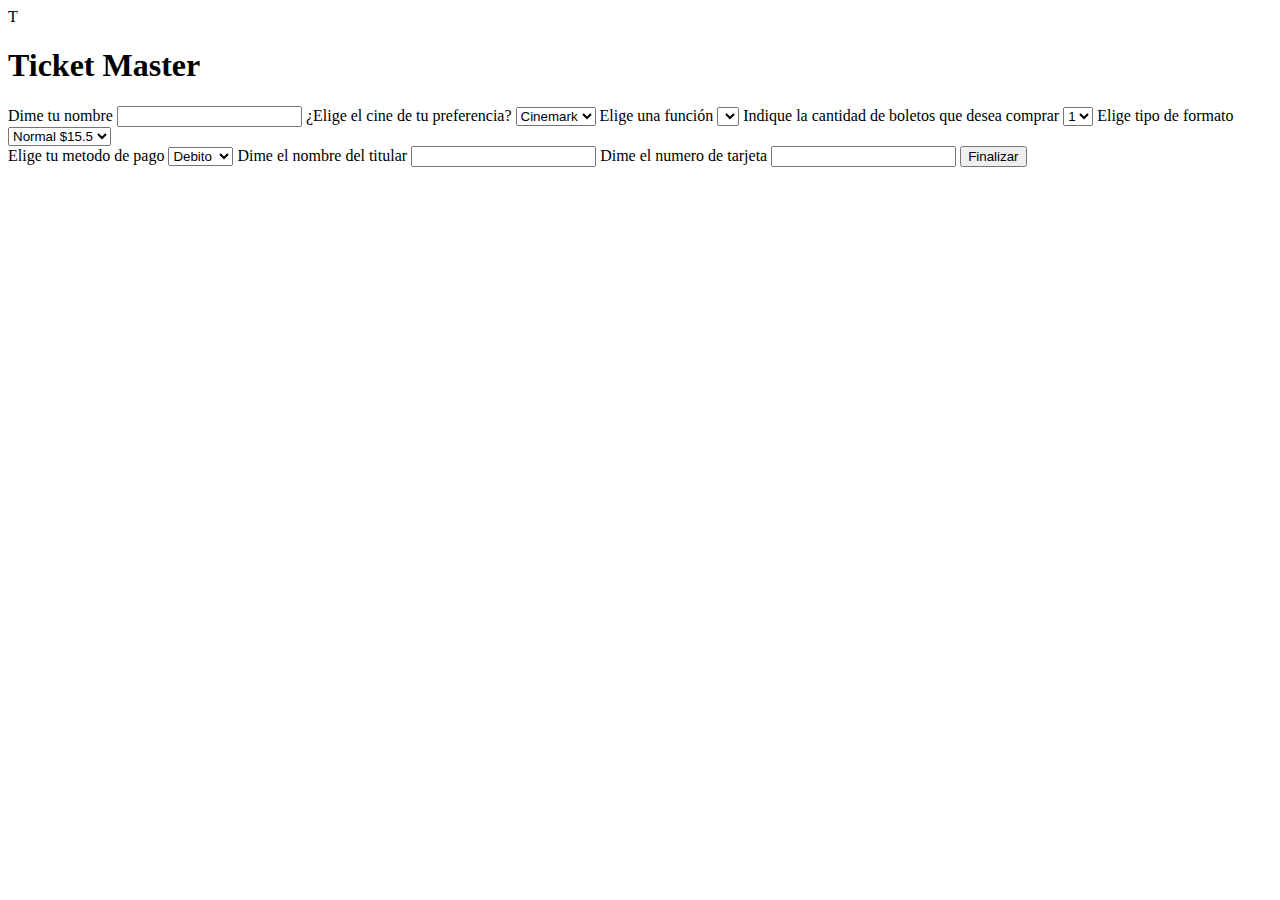
==== Cine.html @ b696bb13 "TicketMaster" ====
<!DOCTYPE html>
<html>
	<head>
		<title>We are coming soon</title>

		<meta charset="utf-8">
		<meta name="viewport" content="width=device-width, initial-scale=1.0, maximum-scale=1.0, user-scalable=no">
		<meta name="format-detection" content="telephone=no">
		<meta name="apple-mobile-web-app-capable" content="yes">
		<!-- Fonts-->
		<link rel="stylesheet" type="text/css" href="assets/fonts/fontawesome/font-awesome.min.css">
		<!-- Vendors-->
		<link rel="stylesheet" type="text/css" href="assets/vendors/bootstrap/grid.css">
		<link rel="stylesheet" type="text/css" href="assets/vendors/YTPlayer/css/jquery.mb.YTPlayer.min.css">
		<link rel="stylesheet" type="text/css" href="assets/vendors/vegas/vegas.min.css">
		<!-- App & fonts-->
		<link rel="stylesheet" type="text/css" href="https://fonts.googleapis.com/css?family=Roboto:300,400,500,700,900|Work+Sans:300,400,500,700">
		<link rel="stylesheet" type="text/css" id="app-stylesheet" href="assets/css/main.css"><!--[if lt IE 9]>
			<script src="https://oss.maxcdn.com/libs/html5shiv/3.7.0/html5shiv.js"></script>
		<![endif]-->
        <link rel="stylesheet" href="css/styles.css">
		
		<script src="reloj.js"></script>
		
	</head>
	
	<body>
		<div class="page-wrap" id="root">
			<!-- Content-->
			<div class="md-content">
				
				<!-- hero -->
				<div class="hero md-skin-dark" style="background-image:url(https://images.pexels.com/photos/764880/pexels-photo-764880.jpeg?w=1260&amp;h=750&amp;auto=compress&amp;cs=tinysrgb);">
					
					<!-- header -->
					<div class="header">
						
						<div class="header__social">
							
							<!-- social-icon -->
							<a class="social-icon social-icon__rounded" id="logout" href="login.html"><i class="fa fa-sign-out	"></i>
							</a><!-- End / social-icon -->
							
							
						</div>
					</div><!-- End / header -->
					
					<div class="container">
						<div class="hero__wrapper">
							<div class="row">
								<div class="col-lg-10 col-xs-offset-0 col-sm-offset-0 col-md-offset-0 col-lg-offset-1 ">
									<div class="hero__title_inner"><span class="hero__icon">T</span>
										<h1 class="hero__title">Ticket Master</h1>
										
									</div>
								</div>
							</div>
							<section style="justify-content: flex-start;">
                                
                                <form id="FormTeatro">
									<label for="nombre">Dime tu nombre</label>
                                    <input id="nombre" type="text" required>

									<label for="opciones">¿Elige el cine de tu preferencia?</label>									 
                                     <select id="opciones" name="opciones" onclick="FuncionesHorarios()">
                                         <option value="Cinemark">Cinemark</option>
                                         <option value="Cinepolis">Cinepolis</option>
                                         <option value="Cinemex">Cinemex</option>
                                         <option value="AMC">AMC</option>
                                     </select>  

                                     <label for="obras">Elige una función</label>									 
                                     <select id="obras" name="obras" >
                                         
                                     </select> 

                                     <label for="cantidad">Indique la cantidad de boletos que desea comprar</label>
                                     <select id="cantidad" value= "1" required onclick="Asignaracientos()">
										<option value="1">1</option>
										<option value="2">2</option>
										<option value="3">3</option>
										<option value="4">4</option>
										<option value="5">5</option>
									 </select>	

                                     <label for="acientos">Elige tipo de formato</label>	
                                     <select id="acientos" name="acientos">
                                        <option value="Normal $15.5">Normal $15.5</option>
                                        <option value="3D  $20">3D  $20</option>
                                        <option value="4DX $30">4DX $30</option>
                                    </select> 
                                    <label id="lbseleccion" style="display: none;" for="AsignarAcientos">Seleccione sus acientos</label>
                                    <div class="AsignarAcientos">
										
									</div>

                                    <label for="pago">Elige tu metodo de pago</label>
                                    <select id="pago" name="pago">
                                        <option value="Debito">Debito</option>
                                        <option value="Credito">Credito</option>
                                        <option value="Paypal">Paypal</option>
                                    </select> 

                                    <label for="titular"> Dime el nombre del titular</label>
                                    <input id="titular" type="text" required>

                                    <label for="ntarjeta"> Dime el numero de tarjeta</label>
                                    <input id="ntarjeta" type="text" required>

                                    <input type="submit" value="Finalizar">
                                </form>
                                
                            </section>
							
							
							
						</div>
					</div>
				</div><!-- End / hero -->
				
			</div>
			<!-- End / Content-->
		</div>
		<style>
			body{
				overflow: auto;
			}
			section{
				height: auto;
			}
		</style>
		<!-- Vendors-->
		<script type="text/javascript" src="assets/vendors/jquery/jquery.min.js"></script>
		<script type="text/javascript" src="assets/vendors/jquery.countdown/jquery.countdown.min.js"></script>
		<script type="text/javascript" src="assets/vendors/flat-surface-shader/fss.min.js"></script>
		<script type="text/javascript" src="assets/vendors/particles.js/particles.js"></script>
		<script type="text/javascript" src="assets/vendors/waterpipe/waterpipe.js"></script>
		<script type="text/javascript" src="assets/vendors/quietflow/quietflow.min.js"></script>
		<script type="text/javascript" src="assets/vendors/YTPlayer/jquery.mb.YTPlayer.min.js"></script>
		<script type="text/javascript" src="assets/vendors/vegas/vegas.min.js"></script>
		<!-- App-->
		<script type="text/javascript" src="assets/js/main.js"></script>
		<script src="js/index.js"></script>
		<script src="/js/Ubicaciones/cine.js"></script>
	</body>
</html>
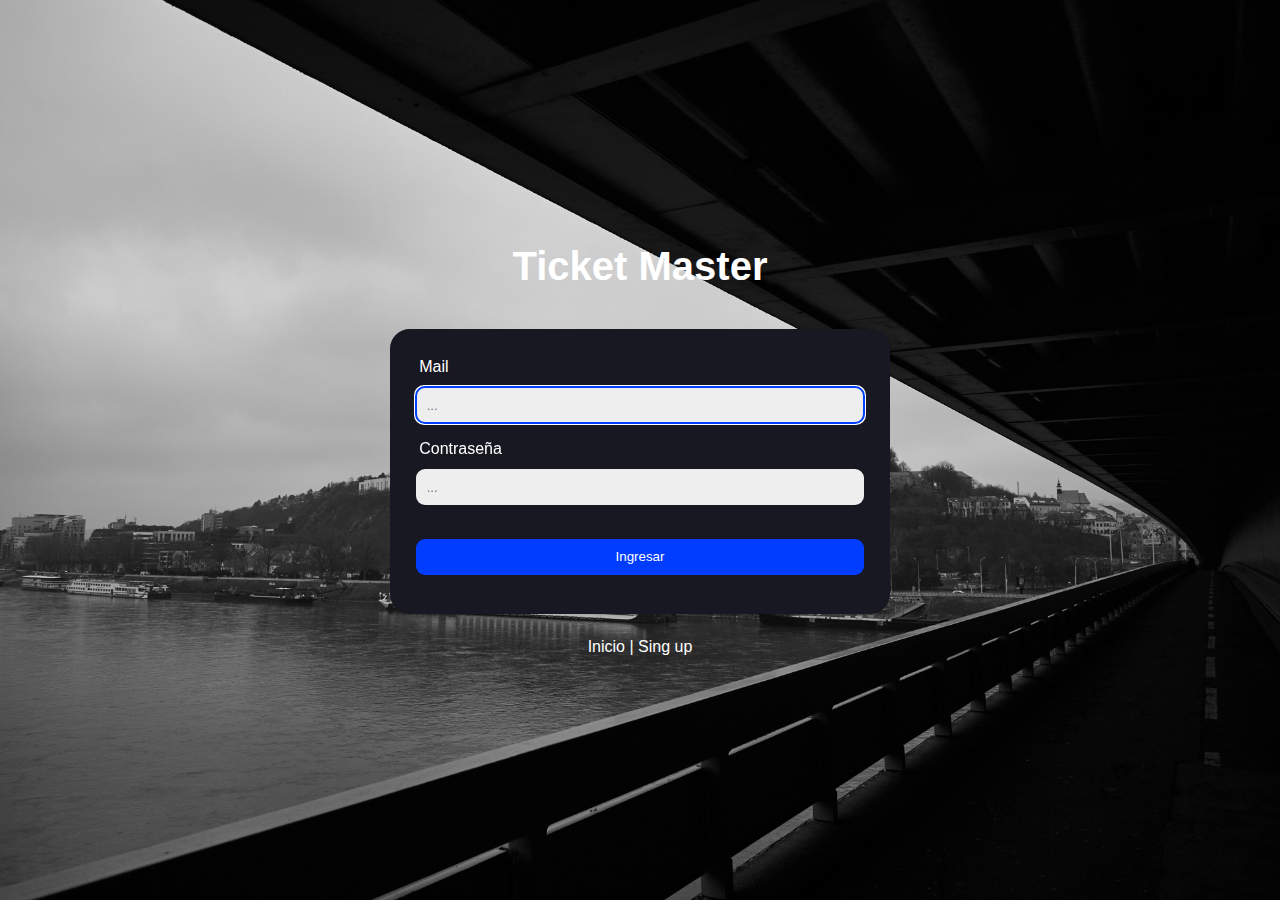
==== commit c446a41b: "02-09-24" ====
--- a/Cine.html
+++ b/Cine.html
@@ -1,7 +1,7 @@
 <!DOCTYPE html>
 <html>
 	<head>
-		<title>We are coming soon</title>
+		<title>Cines</title>
 
 		<meta charset="utf-8">
 		<meta name="viewport" content="width=device-width, initial-scale=1.0, maximum-scale=1.0, user-scalable=no">
@@ -59,7 +59,7 @@
                                 
                                 <form id="FormTeatro">
 									<label for="nombre">Dime tu nombre</label>
-                                    <input id="nombre" type="text" required>
+                                    <input id="nombre" type="text" pattern="[^\d]*" title="No se permiten números"  required>
 
 									<label for="opciones">¿Elige el cine de tu preferencia?</label>									 
                                      <select id="opciones" name="opciones" onclick="FuncionesHorarios()">
--- a/assets/vendors/bootstrap/grid.css
+++ b/assets/vendors/bootstrap/grid.css
@@ -0,0 +1,8 @@
+/*!
+ * Bootstrap v3.3.7 (http://getbootstrap.com)
+ * Copyright 2011-2016 Twitter, Inc.
+ * Licensed under MIT (https://github.com/twbs/bootstrap/blob/master/LICENSE)
+ */
+html{font-family:sans-serif;-ms-text-size-adjust:100%;-webkit-text-size-adjust:100%}body{margin:0}article,aside,details,figcaption,figure,footer,header,hgroup,main,menu,nav,section,summary{display:block}audio,canvas,progress,video{display:inline-block;vertical-align:baseline}audio:not([controls]){display:none;height:0}[hidden],template{display:none}a{background-color:transparent}a:active,a:hover{outline:0}abbr[title]{border-bottom:1px dotted}b,strong{font-weight:bold}dfn{font-style:italic}h1{font-size:2em;margin:0.67em 0}mark{background:#ff0;color:#000}small{font-size:80%}sub,sup{font-size:75%;line-height:0;position:relative;vertical-align:baseline}sup{top:-0.5em}sub{bottom:-0.25em}img{border:0}svg:not(:root){overflow:hidden}figure{margin:1em 40px}hr{-webkit-box-sizing:content-box;-moz-box-sizing:content-box;box-sizing:content-box;height:0}pre{overflow:auto}code,kbd,pre,samp{font-family:monospace, monospace;font-size:1em}button,input,optgroup,select,textarea{color:inherit;font:inherit;margin:0}button{overflow:visible}button,select{text-transform:none}button,html input[type="button"],input[type="reset"],input[type="submit"]{-webkit-appearance:button;cursor:pointer}button[disabled],html input[disabled]{cursor:default}button::-moz-focus-inner,input::-moz-focus-inner{border:0;padding:0}input{line-height:normal}input[type="checkbox"],input[type="radio"]{-webkit-box-sizing:border-box;-moz-box-sizing:border-box;box-sizing:border-box;padding:0}input[type="number"]::-webkit-inner-spin-button,input[type="number"]::-webkit-outer-spin-button{height:auto}input[type="search"]{-webkit-appearance:textfield;-webkit-box-sizing:content-box;-moz-box-sizing:content-box;box-sizing:content-box}input[type="search"]::-webkit-search-cancel-button,input[type="search"]::-webkit-search-decoration{-webkit-appearance:none}fieldset{border:1px solid #c0c0c0;margin:0 2px;padding:0.35em 0.625em 0.75em}legend{border:0;padding:0}textarea{overflow:auto}optgroup{font-weight:bold}table{border-collapse:collapse;border-spacing:0}td,th{padding:0}*{-webkit-box-sizing:border-box;-moz-box-sizing:border-box;box-sizing:border-box}*:before,*:after{-webkit-box-sizing:border-box;-moz-box-sizing:border-box;box-sizing:border-box}html{font-size:10px;-webkit-tap-highlight-color:rgba(0,0,0,0)}body{font-family:"Helvetica Neue",Helvetica,Arial,sans-serif;font-size:14px;line-height:1.42857143;color:#333;background-color:#fff}input,button,select,textarea{font-family:inherit;font-size:inherit;line-height:inherit}a{color:#337ab7;text-decoration:none}a:hover,a:focus{color:#23527c;text-decoration:underline}a:focus{outline:5px auto -webkit-focus-ring-color;outline-offset:-2px}figure{margin:0}img{vertical-align:middle}.img-responsive{display:block;max-width:100%;height:auto}.img-rounded{border-radius:6px}.img-thumbnail{padding:4px;line-height:1.42857143;background-color:#fff;border:1px solid #ddd;border-radius:4px;-webkit-transition:all .2s ease-in-out;-o-transition:all .2s ease-in-out;transition:all .2s ease-in-out;display:inline-block;max-width:100%;height:auto}.img-circle{border-radius:50%}hr{margin-top:20px;margin-bottom:20px;border:0;border-top:1px solid #eee}.sr-only{position:absolute;width:1px;height:1px;margin:-1px;padding:0;overflow:hidden;clip:rect(0, 0, 0, 0);border:0}.sr-only-focusable:active,.sr-only-focusable:focus{position:static;width:auto;height:auto;margin:0;overflow:visible;clip:auto}[role="button"]{cursor:pointer}.container{margin-right:auto;margin-left:auto;padding-left:15px;padding-right:15px}@media (min-width:768px){.container{width:750px}}@media (min-width:992px){.container{width:970px}}@media (min-width:1200px){.container{width:1170px}}.container-fluid{margin-right:auto;margin-left:auto;padding-left:15px;padding-right:15px}.row{margin-left:-15px;margin-right:-15px}.col-xs-1, .col-sm-1, .col-md-1, .col-lg-1, .col-xs-2, .col-sm-2, .col-md-2, .col-lg-2, .col-xs-3, .col-sm-3, .col-md-3, .col-lg-3, .col-xs-4, .col-sm-4, .col-md-4, .col-lg-4, .col-xs-5, .col-sm-5, .col-md-5, .col-lg-5, .col-xs-6, .col-sm-6, .col-md-6, .col-lg-6, .col-xs-7, .col-sm-7, .col-md-7, .col-lg-7, .col-xs-8, .col-sm-8, .col-md-8, .col-lg-8, .col-xs-9, .col-sm-9, .col-md-9, .col-lg-9, .col-xs-10, .col-sm-10, .col-md-10, .col-lg-10, .col-xs-11, .col-sm-11, .col-md-11, .col-lg-11, .col-xs-12, .col-sm-12, .col-md-12, .col-lg-12{position:relative;min-height:1px;padding-left:15px;padding-right:15px}.col-xs-1, .col-xs-2, .col-xs-3, .col-xs-4, .col-xs-5, .col-xs-6, .col-xs-7, .col-xs-8, .col-xs-9, .col-xs-10, .col-xs-11, .col-xs-12{float:left}.col-xs-12{width:100%}.col-xs-11{width:91.66666667%}.col-xs-10{width:83.33333333%}.col-xs-9{width:75%}.col-xs-8{width:66.66666667%}.col-xs-7{width:58.33333333%}.col-xs-6{width:50%}.col-xs-5{width:41.66666667%}.col-xs-4{width:33.33333333%}.col-xs-3{width:25%}.col-xs-2{width:16.66666667%}.col-xs-1{width:8.33333333%}.col-xs-pull-12{right:100%}.col-xs-pull-11{right:91.66666667%}.col-xs-pull-10{right:83.33333333%}.col-xs-pull-9{right:75%}.col-xs-pull-8{right:66.66666667%}.col-xs-pull-7{right:58.33333333%}.col-xs-pull-6{right:50%}.col-xs-pull-5{right:41.66666667%}.col-xs-pull-4{right:33.33333333%}.col-xs-pull-3{right:25%}.col-xs-pull-2{right:16.66666667%}.col-xs-pull-1{right:8.33333333%}.col-xs-pull-0{right:auto}.col-xs-push-12{left:100%}.col-xs-push-11{left:91.66666667%}.col-xs-push-10{left:83.33333333%}.col-xs-push-9{left:75%}.col-xs-push-8{left:66.66666667%}.col-xs-push-7{left:58.33333333%}.col-xs-push-6{left:50%}.col-xs-push-5{left:41.66666667%}.col-xs-push-4{left:33.33333333%}.col-xs-push-3{left:25%}.col-xs-push-2{left:16.66666667%}.col-xs-push-1{left:8.33333333%}.col-xs-push-0{left:auto}.col-xs-offset-12{margin-left:100%}.col-xs-offset-11{margin-left:91.66666667%}.col-xs-offset-10{margin-left:83.33333333%}.col-xs-offset-9{margin-left:75%}.col-xs-offset-8{margin-left:66.66666667%}.col-xs-offset-7{margin-left:58.33333333%}.col-xs-offset-6{margin-left:50%}.col-xs-offset-5{margin-left:41.66666667%}.col-xs-offset-4{margin-left:33.33333333%}.col-xs-offset-3{margin-left:25%}.col-xs-offset-2{margin-left:16.66666667%}.col-xs-offset-1{margin-left:8.33333333%}.col-xs-offset-0{margin-left:0}@media (min-width:768px){.col-sm-1, .col-sm-2, .col-sm-3, .col-sm-4, .col-sm-5, .col-sm-6, .col-sm-7, .col-sm-8, .col-sm-9, .col-sm-10, .col-sm-11, .col-sm-12{float:left}.col-sm-12{width:100%}.col-sm-11{width:91.66666667%}.col-sm-10{width:83.33333333%}.col-sm-9{width:75%}.col-sm-8{width:66.66666667%}.col-sm-7{width:58.33333333%}.col-sm-6{width:50%}.col-sm-5{width:41.66666667%}.col-sm-4{width:33.33333333%}.col-sm-3{width:25%}.col-sm-2{width:16.66666667%}.col-sm-1{width:8.33333333%}.col-sm-pull-12{right:100%}.col-sm-pull-11{right:91.66666667%}.col-sm-pull-10{right:83.33333333%}.col-sm-pull-9{right:75%}.col-sm-pull-8{right:66.66666667%}.col-sm-pull-7{right:58.33333333%}.col-sm-pull-6{right:50%}.col-sm-pull-5{right:41.66666667%}.col-sm-pull-4{right:33.33333333%}.col-sm-pull-3{right:25%}.col-sm-pull-2{right:16.66666667%}.col-sm-pull-1{right:8.33333333%}.col-sm-pull-0{right:auto}.col-sm-push-12{left:100%}.col-sm-push-11{left:91.66666667%}.col-sm-push-10{left:83.33333333%}.col-sm-push-9{left:75%}.col-sm-push-8{left:66.66666667%}.col-sm-push-7{left:58.33333333%}.col-sm-push-6{left:50%}.col-sm-push-5{left:41.66666667%}.col-sm-push-4{left:33.33333333%}.col-sm-push-3{left:25%}.col-sm-push-2{left:16.66666667%}.col-sm-push-1{left:8.33333333%}.col-sm-push-0{left:auto}.col-sm-offset-12{margin-left:100%}.col-sm-offset-11{margin-left:91.66666667%}.col-sm-offset-10{margin-left:83.33333333%}.col-sm-offset-9{margin-left:75%}.col-sm-offset-8{margin-left:66.66666667%}.col-sm-offset-7{margin-left:58.33333333%}.col-sm-offset-6{margin-left:50%}.col-sm-offset-5{margin-left:41.66666667%}.col-sm-offset-4{margin-left:33.33333333%}.col-sm-offset-3{margin-left:25%}.col-sm-offset-2{margin-left:16.66666667%}.col-sm-offset-1{margin-left:8.33333333%}.col-sm-offset-0{margin-left:0}}@media (min-width:992px){.col-md-1, .col-md-2, .col-md-3, .col-md-4, .col-md-5, .col-md-6, .col-md-7, .col-md-8, .col-md-9, .col-md-10, .col-md-11, .col-md-12{float:left}.col-md-12{width:100%}.col-md-11{width:91.66666667%}.col-md-10{width:83.33333333%}.col-md-9{width:75%}.col-md-8{width:66.66666667%}.col-md-7{width:58.33333333%}.col-md-6{width:50%}.col-md-5{width:41.66666667%}.col-md-4{width:33.33333333%}.col-md-3{width:25%}.col-md-2{width:16.66666667%}.col-md-1{width:8.33333333%}.col-md-pull-12{right:100%}.col-md-pull-11{right:91.66666667%}.col-md-pull-10{right:83.33333333%}.col-md-pull-9{right:75%}.col-md-pull-8{right:66.66666667%}.col-md-pull-7{right:58.33333333%}.col-md-pull-6{right:50%}.col-md-pull-5{right:41.66666667%}.col-md-pull-4{right:33.33333333%}.col-md-pull-3{right:25%}.col-md-pull-2{right:16.66666667%}.col-md-pull-1{right:8.33333333%}.col-md-pull-0{right:auto}.col-md-push-12{left:100%}.col-md-push-11{left:91.66666667%}.col-md-push-10{left:83.33333333%}.col-md-push-9{left:75%}.col-md-push-8{left:66.66666667%}.col-md-push-7{left:58.33333333%}.col-md-push-6{left:50%}.col-md-push-5{left:41.66666667%}.col-md-push-4{left:33.33333333%}.col-md-push-3{left:25%}.col-md-push-2{left:16.66666667%}.col-md-push-1{left:8.33333333%}.col-md-push-0{left:auto}.col-md-offset-12{margin-left:100%}.col-md-offset-11{margin-left:91.66666667%}.col-md-offset-10{margin-left:83.33333333%}.col-md-offset-9{margin-left:75%}.col-md-offset-8{margin-left:66.66666667%}.col-md-offset-7{margin-left:58.33333333%}.col-md-offset-6{margin-left:50%}.col-md-offset-5{margin-left:41.66666667%}.col-md-offset-4{margin-left:33.33333333%}.col-md-offset-3{margin-left:25%}.col-md-offset-2{margin-left:16.66666667%}.col-md-offset-1{margin-left:8.33333333%}.col-md-offset-0{margin-left:0}}@media (min-width:1200px){.col-lg-1, .col-lg-2, .col-lg-3, .col-lg-4, .col-lg-5, .col-lg-6, .col-lg-7, .col-lg-8, .col-lg-9, .col-lg-10, .col-lg-11, .col-lg-12{float:left}.col-lg-12{width:100%}.col-lg-11{width:91.66666667%}.col-lg-10{width:83.33333333%}.col-lg-9{width:75%}.col-lg-8{width:66.66666667%}.col-lg-7{width:58.33333333%}.col-lg-6{width:50%}.col-lg-5{width:41.66666667%}.col-lg-4{width:33.33333333%}.col-lg-3{width:25%}.col-lg-2{width:16.66666667%}.col-lg-1{width:8.33333333%}.col-lg-pull-12{right:100%}.col-lg-pull-11{right:91.66666667%}.col-lg-pull-10{right:83.33333333%}.col-lg-pull-9{right:75%}.col-lg-pull-8{right:66.66666667%}.col-lg-pull-7{right:58.33333333%}.col-lg-pull-6{right:50%}.col-lg-pull-5{right:41.66666667%}.col-lg-pull-4{right:33.33333333%}.col-lg-pull-3{right:25%}.col-lg-pull-2{right:16.66666667%}.col-lg-pull-1{right:8.33333333%}.col-lg-pull-0{right:auto}.col-lg-push-12{left:100%}.col-lg-push-11{left:91.66666667%}.col-lg-push-10{left:83.33333333%}.col-lg-push-9{left:75%}.col-lg-push-8{left:66.66666667%}.col-lg-push-7{left:58.33333333%}.col-lg-push-6{left:50%}.col-lg-push-5{left:41.66666667%}.col-lg-push-4{left:33.33333333%}.col-lg-push-3{left:25%}.col-lg-push-2{left:16.66666667%}.col-lg-push-1{left:8.33333333%}.col-lg-push-0{left:auto}.col-lg-offset-12{margin-left:100%}.col-lg-offset-11{margin-left:91.66666667%}.col-lg-offset-10{margin-left:83.33333333%}.col-lg-offset-9{margin-left:75%}.col-lg-offset-8{margin-left:66.66666667%}.col-lg-offset-7{margin-left:58.33333333%}.col-lg-offset-6{margin-left:50%}.col-lg-offset-5{margin-left:41.66666667%}.col-lg-offset-4{margin-left:33.33333333%}.col-lg-offset-3{margin-left:25%}.col-lg-offset-2{margin-left:16.66666667%}.col-lg-offset-1{margin-left:8.33333333%}.col-lg-offset-0{margin-left:0}}.clearfix:before,.clearfix:after,.container:before,.container:after,.container-fluid:before,.container-fluid:after,.row:before,.row:after{content:" ";display:table}.clearfix:after,.container:after,.container-fluid:after,.row:after{clear:both}.center-block{display:block;margin-left:auto;margin-right:auto}.pull-right{float:right !important}.pull-left{float:left !important}.hide{display:none !important}.show{display:block !important}.invisible{visibility:hidden}.text-hide{font:0/0 a;color:transparent;text-shadow:none;background-color:transparent;border:0}.hidden{display:none !important}.affix{position:fixed}
+
+
--- a/assets/vendors/vegas/vegas.min.css
+++ b/assets/vendors/vegas/vegas.min.css
@@ -0,0 +1,4 @@
+.vegas-overlay,.vegas-slide,.vegas-slide-inner,.vegas-timer,.vegas-wrapper{position:absolute;top:0;left:0;bottom:0;right:0;overflow:hidden;border:none;padding:0;margin:0}.vegas-overlay{opacity:.5;background:url(overlays/02.png) center center}.vegas-timer{top:auto;bottom:0;height:2px}.vegas-timer-progress{width:0;height:100%;background:#fff;-webkit-transition:width ease-out;transition:width ease-out}.vegas-timer-running .vegas-timer-progress{width:100%}.vegas-slide,.vegas-slide-inner{margin:0;padding:0;background:center center no-repeat;-webkit-transform:translateZ(0);transform:translateZ(0);will-change:transform,opacity}body .vegas-container{overflow:hidden!important;position:relative}.vegas-video{min-width:100%;min-height:100%;width:auto;height:auto}body.vegas-container{overflow:auto;position:static;z-index:-2}body.vegas-container>.vegas-overlay,body.vegas-container>.vegas-slide,body.vegas-container>.vegas-timer{position:fixed;z-index:-1}:root body.vegas-container>.vegas-overlay,:root body.vegas-container>.vegas-slide,_::full-page-media,_:future{bottom:-76px}.vegas-transition-blur,.vegas-transition-blur2{opacity:0;-webkit-filter:blur(32px);filter:blur(32px)}.vegas-transition-blur-in,.vegas-transition-blur2-in{opacity:1;-webkit-filter:blur(0);filter:blur(0)}.vegas-transition-blur2-out{opacity:0}.vegas-transition-burn,.vegas-transition-burn2{opacity:0;-webkit-filter:contrast(1000%) saturate(1000%);filter:contrast(1000%) saturate(1000%)}.vegas-transition-burn-in,.vegas-transition-burn2-in{opacity:1;-webkit-filter:contrast(100%) saturate(100%);filter:contrast(100%) saturate(100%)}.vegas-transition-burn2-out{opacity:0;-webkit-filter:contrast(1000%) saturate(1000%);filter:contrast(1000%) saturate(1000%)}.vegas-transition-fade,.vegas-transition-fade2{opacity:0}.vegas-transition-fade-in,.vegas-transition-fade2-in{opacity:1}.vegas-transition-fade2-out{opacity:0}.vegas-transition-flash,.vegas-transition-flash2{opacity:0;-webkit-filter:brightness(25);filter:brightness(25)}.vegas-transition-flash-in,.vegas-transition-flash2-in{opacity:1;-webkit-filter:brightness(1);filter:brightness(1)}.vegas-transition-flash2-out{opacity:0;-webkit-filter:brightness(25);filter:brightness(25)}.vegas-transition-negative,.vegas-transition-negative2{opacity:0;-webkit-filter:invert(100%);filter:invert(100%)}.vegas-transition-negative-in,.vegas-transition-negative2-in{opacity:1;-webkit-filter:invert(0);filter:invert(0)}.vegas-transition-negative2-out{opacity:0;-webkit-filter:invert(100%);filter:invert(100%)}.vegas-transition-slideDown,.vegas-transition-slideDown2{-webkit-transform:translateY(-100%);transform:translateY(-100%)}.vegas-transition-slideDown-in,.vegas-transition-slideDown2-in{-webkit-transform:translateY(0);transform:translateY(0)}.vegas-transition-slideDown2-out{-webkit-transform:translateY(100%);transform:translateY(100%)}.vegas-transition-slideLeft,.vegas-transition-slideLeft2{-webkit-transform:translateX(100%);transform:translateX(100%)}.vegas-transition-slideLeft-in,.vegas-transition-slideLeft2-in{-webkit-transform:translateX(0);transform:translateX(0)}.vegas-transition-slideLeft2-out,.vegas-transition-slideRight,.vegas-transition-slideRight2{-webkit-transform:translateX(-100%);transform:translateX(-100%)}.vegas-transition-slideRight-in,.vegas-transition-slideRight2-in{-webkit-transform:translateX(0);transform:translateX(0)}.vegas-transition-slideRight2-out{-webkit-transform:translateX(100%);transform:translateX(100%)}.vegas-transition-slideUp,.vegas-transition-slideUp2{-webkit-transform:translateY(100%);transform:translateY(100%)}.vegas-transition-slideUp-in,.vegas-transition-slideUp2-in{-webkit-transform:translateY(0);transform:translateY(0)}.vegas-transition-slideUp2-out{-webkit-transform:translateY(-100%);transform:translateY(-100%)}.vegas-transition-swirlLeft,.vegas-transition-swirlLeft2{-webkit-transform:scale(2) rotate(35deg);transform:scale(2) rotate(35deg);opacity:0}.vegas-transition-swirlLeft-in,.vegas-transition-swirlLeft2-in{-webkit-transform:scale(1) rotate(0);transform:scale(1) rotate(0);opacity:1}.vegas-transition-swirlLeft2-out,.vegas-transition-swirlRight,.vegas-transition-swirlRight2{-webkit-transform:scale(2) rotate(-35deg);transform:scale(2) rotate(-35deg);opacity:0}.vegas-transition-swirlRight-in,.vegas-transition-swirlRight2-in{-webkit-transform:scale(1) rotate(0);transform:scale(1) rotate(0);opacity:1}.vegas-transition-swirlRight2-out{-webkit-transform:scale(2) rotate(35deg);transform:scale(2) rotate(35deg);opacity:0}.vegas-transition-zoomIn,.vegas-transition-zoomIn2{-webkit-transform:scale(0);transform:scale(0);opacity:0}.vegas-transition-zoomIn-in,.vegas-transition-zoomIn2-in{-webkit-transform:scale(1);transform:scale(1);opacity:1}.vegas-transition-zoomIn2-out,.vegas-transition-zoomOut,.vegas-transition-zoomOut2{-webkit-transform:scale(2);transform:scale(2);opacity:0}.vegas-transition-zoomOut-in,.vegas-transition-zoomOut2-in{-webkit-transform:scale(1);transform:scale(1);opacity:1}.vegas-transition-zoomOut2-out{-webkit-transform:scale(0);transform:scale(0);opacity:0}.vegas-animation-kenburns{-webkit-animation:kenburns ease-out;animation:kenburns ease-out}@-webkit-keyframes kenburns{0%{-webkit-transform:scale(1.5);transform:scale(1.5)}100%{-webkit-transform:scale(1);transform:scale(1)}}@keyframes kenburns{0%{-webkit-transform:scale(1.5);transform:scale(1.5)}100%{-webkit-transform:scale(1);transform:scale(1)}}.vegas-animation-kenburnsDownLeft{-webkit-animation:kenburnsDownLeft ease-out;animation:kenburnsDownLeft ease-out}@-webkit-keyframes kenburnsDownLeft{0%{-webkit-transform:scale(1.5) translate(10%,-10%);transform:scale(1.5) translate(10%,-10%)}100%{-webkit-transform:scale(1) translate(0,0);transform:scale(1) translate(0,0)}}@keyframes kenburnsDownLeft{0%{-webkit-transform:scale(1.5) translate(10%,-10%);transform:scale(1.5) translate(10%,-10%)}100%{-webkit-transform:scale(1) translate(0,0);transform:scale(1) translate(0,0)}}.vegas-animation-kenburnsDownRight{-webkit-animation:kenburnsDownRight ease-out;animation:kenburnsDownRight ease-out}@-webkit-keyframes kenburnsDownRight{0%{-webkit-transform:scale(1.5) translate(-10%,-10%);transform:scale(1.5) translate(-10%,-10%)}100%{-webkit-transform:scale(1) translate(0,0);transform:scale(1) translate(0,0)}}@keyframes kenburnsDownRight{0%{-webkit-transform:scale(1.5) translate(-10%,-10%);transform:scale(1.5) translate(-10%,-10%)}100%{-webkit-transform:scale(1) translate(0,0);transform:scale(1) translate(0,0)}}.vegas-animation-kenburnsDown{-webkit-animation:kenburnsDown ease-out;animation:kenburnsDown ease-out}@-webkit-keyframes kenburnsDown{0%{-webkit-transform:scale(1.5) translate(0,-10%);transform:scale(1.5) translate(0,-10%)}100%{-webkit-transform:scale(1) translate(0,0);transform:scale(1) translate(0,0)}}@keyframes kenburnsDown{0%{-webkit-transform:scale(1.5) translate(0,-10%);transform:scale(1.5) translate(0,-10%)}100%{-webkit-transform:scale(1) translate(0,0);transform:scale(1) translate(0,0)}}.vegas-animation-kenburnsLeft{-webkit-animation:kenburnsLeft ease-out;animation:kenburnsLeft ease-out}@-webkit-keyframes kenburnsLeft{0%{-webkit-transform:scale(1.5) translate(10%,0);transform:scale(1.5) translate(10%,0)}100%{-webkit-transform:scale(1) translate(0,0);transform:scale(1) translate(0,0)}}@keyframes kenburnsLeft{0%{-webkit-transform:scale(1.5) translate(10%,0);transform:scale(1.5) translate(10%,0)}100%{-webkit-transform:scale(1) translate(0,0);transform:scale(1) translate(0,0)}}.vegas-animation-kenburnsRight{-webkit-animation:kenburnsRight ease-out;animation:kenburnsRight ease-out}@-webkit-keyframes kenburnsRight{0%{-webkit-transform:scale(1.5) translate(-10%,0);transform:scale(1.5) translate(-10%,0)}100%{-webkit-transform:scale(1) translate(0,0);transform:scale(1) translate(0,0)}}@keyframes kenburnsRight{0%{-webkit-transform:scale(1.5) translate(-10%,0);transform:scale(1.5) translate(-10%,0)}100%{-webkit-transform:scale(1) translate(0,0);transform:scale(1) translate(0,0)}}.vegas-animation-kenburnsUpLeft{-webkit-animation:kenburnsUpLeft ease-out;animation:kenburnsUpLeft ease-out}@-webkit-keyframes kenburnsUpLeft{0%{-webkit-transform:scale(1.5) translate(10%,10%);transform:scale(1.5) translate(10%,10%)}100%{-webkit-transform:scale(1) translate(0,0);transform:scale(1) translate(0,0)}}@keyframes kenburnsUpLeft{0%{-webkit-transform:scale(1.5) translate(10%,10%);transform:scale(1.5) translate(10%,10%)}100%{-webkit-transform:scale(1) translate(0,0);transform:scale(1) translate(0,0)}}.vegas-animation-kenburnsUpRight{-webkit-animation:kenburnsUpRight ease-out;animation:kenburnsUpRight ease-out}@-webkit-keyframes kenburnsUpRight{0%{-webkit-transform:scale(1.5) translate(-10%,10%);transform:scale(1.5) translate(-10%,10%)}100%{-webkit-transform:scale(1) translate(0,0);transform:scale(1) translate(0,0)}}@keyframes kenburnsUpRight{0%{-webkit-transform:scale(1.5) translate(-10%,10%);transform:scale(1.5) translate(-10%,10%)}100%{-webkit-transform:scale(1) translate(0,0);transform:scale(1) translate(0,0)}}.vegas-animation-kenburnsUp{-webkit-animation:kenburnsUp ease-out;animation:kenburnsUp ease-out}@-webkit-keyframes kenburnsUp{0%{-webkit-transform:scale(1.5) translate(0,10%);transform:scale(1.5) translate(0,10%)}100%{-webkit-transform:scale(1) translate(0,0);transform:scale(1) translate(0,0)}}@keyframes kenburnsUp{0%{-webkit-transform:scale(1.5) translate(0,10%);transform:scale(1.5) translate(0,10%)}100%{-webkit-transform:scale(1) translate(0,0);transform:scale(1) translate(0,0)}}
+/*# sourceMappingURL=vegas.min.css.map */
+
+
--- a/assets/css/main.css
+++ b/assets/css/main.css
@@ -0,0 +1,2031 @@
+/*--------------------------------------------------------------------------------
+
+	# Minsoon Template 1.0 - Mar 16, 2018
+	# ------------------------------------------------------------------------
+	# Designed & coded by MegaDrupal
+	# Websites:  http://www.megadrupal.com -  Email: info@megadrupal.com
+
+----------------------------------------------------------------------------------
+
+	1. base
+	2. form-item
+	3. general_header
+	4. general_service
+	5. general_hero
+	6. fss
+	7. particles.js
+	8. core_quietflow
+	9. Ribbon background
+	10. core_smoky
+	11. core_vegas
+	12. youtube
+	13. socialicon
+	14. Reset Row Boostrap
+	15. Margin Padding
+	16. CountDown
+
+--------------------------------------------------------------------------------*/
+
+/* 1. base
+--------------------------------------------------------------------------------*/
+
+a[disabled], input[disabled], button[disabled], textarea[disabled] {
+    cursor: not-allowed !important;
+    opacity: .5 !important;
+}
+
+a:focus, input:focus, button:focus, textarea:focus {
+    outline: none;
+}
+
+p {
+    margin-top: 0;
+    margin-bottom: 10px;
+}
+
+img {
+    max-width: 100%;
+    height: auto;
+    border: 0;
+}
+
+.page-wrap {
+    overflow: hidden;
+}
+
+.md-section {
+    position: relative;
+    background-repeat: no-repeat;
+    background-size: cover;
+    background-position: center center;
+    z-index: 9;
+    padding-top: 50px;
+    padding-bottom: 50px;
+}
+
+@media (min-width: 320px) {
+    .md-section {
+        padding-top: calc(6.81818vw + 28.18182px);
+        padding-bottom: calc(6.81818vw + 28.18182px);
+    }
+}
+
+@media (min-width: 1200px) {
+    .md-section {
+        padding-top: 110px;
+        padding-bottom: 110px;
+    }
+}
+
+.md-text-left, .text-left {
+    text-align: left !important;
+}
+
+.md-text-center, .text-center {
+    text-align: center !important;
+}
+
+.md-text-right, .text-right {
+    text-align: right !important;
+}
+
+.md-text-underline {
+    text-decoration: underline !important;
+}
+
+.md-round {
+    border-radius: 5px !important;
+}
+
+.md-pill {
+    border-radius: 50% !important;
+}
+
+.md-tb {
+    display: table;
+    width: 100%;
+    height: 100%;
+}
+
+.md-tb__cell {
+    display: table-cell;
+    vertical-align: middle;
+}
+
+.md-overlay, [data-gradient-bg] > canvas {
+    position: absolute;
+    width: 100%;
+    height: 100%;
+    top: 0;
+    left: 0;
+    z-index: -1;
+}
+
+.md-overlay {
+    background-color: rgba(0, 0, 0, .4);
+}
+
+.bg-fixed {
+    background-attachment: fixed;
+}
+
+.md-bg-cover {
+    background-repeat: no-repeat;
+    background-size: cover;
+    background-position: center center;
+}
+
+.full {
+    width: 100%;
+    height: 100vh;
+}
+
+.embed-responsive {
+    position: relative;
+    display: block;
+    height: 0;
+    padding: 0;
+    overflow: hidden;
+}
+
+.embed-responsive.embed-responsive-4by3 {
+    padding-bottom: 75%;
+}
+
+.embed-responsive.embed-responsive-16by9 {
+    padding-bottom: 56.25%;
+}
+
+.embed-responsive .embed-responsive-item, .embed-responsive iframe,
+.embed-responsive embed, .embed-responsive object {
+    position: absolute;
+    top: 0;
+    bottom: 0;
+    left: 0;
+    width: 100%;
+    height: 100%;
+    border: 0;
+}
+
+/* table Responsive */
+
+.table-responsive-01 {
+    width: 100%;
+    overflow-y: hidden;
+    overflow-x: auto;
+}
+
+.table-responsive-01 table > thead > tr > th,
+.table-responsive-01 table > thead > tr > td,
+.table-responsive-01 table > tbody > tr > th,
+.table-responsive-01 table > tbody > tr > td,
+.table-responsive-01 table > tfoot > tr > th,
+.table-responsive-01 table > tfoot > tr > td {
+    white-space: nowrap;
+}
+
+@media (max-width: 991px) {
+    .table-responsive-02 table, .table-responsive-02 thead,
+    .table-responsive-02 tbody, .table-responsive-02 th, .table-responsive-02 td,
+    .table-responsive-02 tr {
+        display: block;
+    }
+
+    .table-responsive-02 thead {
+        border-top: 1px solid #e8e8e8 !important;
+        border-bottom: none !important;
+    }
+
+    .table-responsive-02 thead tr {
+        position: absolute;
+        top: -9999px;
+        left: -9999px;
+    }
+
+    .table-responsive-02 tr {
+        padding: 15px 0;
+        border-left: 1px solid #e8e8e8;
+        border-right: 1px solid #e8e8e8;
+    }
+
+    .table-responsive-02 td {
+        position: relative;
+        padding: 15px 10px 15px 30% !important;
+    }
+
+    .table-responsive-02 td:before {
+        content: attr(data-th);
+        position: absolute;
+        top: 15px;
+        left: 20px;
+        width: 25%;
+        padding-right: 10px;
+    }
+}
+
+a {
+    color: inherit;
+}
+
+a:hover {
+    text-decoration: none;
+    color: #426efc;
+}
+
+a:focus {
+    text-decoration: none;
+}
+
+::-moz-selection {
+    color: #fff;
+    background-color: #121113;
+}
+
+::selection {
+    color: #fff;
+    background-color: #121113;
+}
+
+.md-section {
+    padding-top: 65px;
+    padding-bottom: 65px;
+}
+
+@media (min-width: 320px) {
+    .md-section {
+        padding-top: calc(13.63636vw + 21.36364px);
+        padding-bottom: calc(13.63636vw + 21.36364px);
+    }
+}
+
+@media (min-width: 1200px) {
+    .md-section {
+        padding-top: 185px;
+        padding-bottom: 185px;
+    }
+}
+
+/* 2. form-item
+--------------------------------------------------------------------------------*/
+
+input:not([type="button"]):not([type="submit"]):not([type="radio"]):not([type="checkbox"]):not([type="color"]),
+textarea, select {
+    box-shadow: none;
+    outline: none;
+    margin: 0;
+    border-radius: 10px;
+    padding: 0 15px;
+    line-height: 46px;
+    border: 1px solid #ccc;
+    color: #000;
+    font-size: 14px;
+    vertical-align: middle;
+}
+
+input:not([type="button"]):not([type="submit"]):not([type="radio"]):not([type="checkbox"]):not([type="color"])::-webkit-input-placeholder,
+textarea::-webkit-input-placeholder, select::-webkit-input-placeholder {
+    color: #000;
+}
+
+input:not([type="button"]):not([type="submit"]):not([type="radio"]):not([type="checkbox"]):not([type="color"])::-moz-placeholder,
+textarea::-moz-placeholder, select::-moz-placeholder {
+    color: #000;
+}
+
+input:not([type="button"]):not([type="submit"]):not([type="radio"]):not([type="checkbox"]):not([type="color"]):-moz-placeholder,
+textarea:-moz-placeholder, select:-moz-placeholder {
+    color: #000;
+}
+
+input:not([type="button"]):not([type="submit"]):not([type="radio"]):not([type="checkbox"]):not([type="color"]):-ms-input-placeholder,
+textarea:-ms-input-placeholder, select:-ms-input-placeholder {
+    color: #000;
+}
+
+input:not([type="button"]):not([type="submit"]):not([type="radio"]):not([type="checkbox"]):not([type="color"]):focus,
+textarea:focus, select:focus {
+    border: 1px solid red;
+}
+
+input:not([type="button"]):not([type="submit"]):not([type="radio"]):not([type="checkbox"]):not([type="color"]):focus::-webkit-input-placeholder,
+textarea:focus::-webkit-input-placeholder,
+select:focus::-webkit-input-placeholder {
+    color: blue;
+}
+
+input:not([type="button"]):not([type="submit"]):not([type="radio"]):not([type="checkbox"]):not([type="color"]):focus::-moz-placeholder,
+textarea:focus::-moz-placeholder, select:focus::-moz-placeholder {
+    color: blue;
+}
+
+input:not([type="button"]):not([type="submit"]):not([type="radio"]):not([type="checkbox"]):not([type="color"]):focus:-moz-placeholder,
+textarea:focus:-moz-placeholder, select:focus:-moz-placeholder {
+    color: blue;
+}
+
+input:not([type="button"]):not([type="submit"]):not([type="radio"]):not([type="checkbox"]):not([type="color"]):focus:-ms-input-placeholder,
+textarea:focus:-ms-input-placeholder, select:focus:-ms-input-placeholder {
+    color: blue;
+}
+
+input:not([type="button"]):not([type="submit"]):not([type="radio"]):not([type="checkbox"]):not([type="color"])[disabled],
+textarea[disabled], select[disabled] {
+    opacity: .65;
+    cursor: not-allowed;
+}
+
+input:not([type="button"]):not([type="submit"]):not([type="radio"]):not([type="checkbox"]):not([type="color"]),
+textarea {
+    -webkit-appearance: none;
+       -moz-appearance: none;
+            appearance: none;
+}
+
+input[type="checkbox"], input[type="radio"] {
+    width: auto !important;
+}
+
+/* Typography */
+
+body {
+    margin: 0;
+    padding: 0;
+    line-height: 1.6;
+    font-size: 16px;
+    font-weight: 400;
+    font-family: "Roboto", sans-serif;
+    color: #0c0c0e;
+}
+
+body.md-skin-dark {
+    background-color: #303036;
+}
+
+.md-skin-dark {
+    color: rgba(255, 255, 255, .9);
+}
+
+.md-skin-dark h1, .md-skin-dark h2, .md-skin-dark h3, .md-skin-dark h4,
+.md-skin-dark h5, .md-skin-dark h6 {
+    color: #fff;
+}
+
+a {
+    transition: all .3s ease;
+}
+
+a, input, textarea, select {
+    outline: none;
+}
+
+h1, h2, h3, h4, h5, h6 {
+    font-weight: 400;
+    line-height: 1.4em;
+    color: #0c0c0e;
+    font-family: "Work Sans", sans-serif;
+}
+
+h1 a, h2 a, h3 a, h4 a, h5 a, h6 a {
+    color: inherit;
+    text-decoration: none;
+}
+
+h1 a:hover, h2 a:hover, h3 a:hover, h4 a:hover, h5 a:hover, h6 a:hover {
+    color: inherit;
+    text-decoration: none;
+}
+
+h1 {
+    font-size: 65px;
+}
+
+h2 {
+    font-size: 50px;
+}
+
+h3 {
+    font-size: 40px;
+}
+
+h4 {
+    font-size: 35px;
+}
+
+h5 {
+    font-size: 25px;
+}
+
+h6 {
+    font-size: 20px;
+}
+
+h3, h1, h2, h3 {
+    margin-top: 30px;
+    margin-bottom: 15px;
+}
+
+h4, h5, h6 {
+    margin-top: 15px;
+    margin-bottom: 10px;
+}
+
+img {
+    max-width: 100%;
+}
+
+blockquote {
+    border: 0;
+    font-size: 25px;
+    padding: 0 0 0 40px;
+    margin: 15px 20px 20px;
+    position: relative;
+    line-height: 1.4;
+    color: #03358f;
+    font-family: "Roboto", sans-serif;
+}
+
+@media (min-width: 992px) {
+    blockquote {
+        padding: 0 0 0 70px;
+    }
+}
+
+blockquote:before {
+    content: "\F10D";
+    font-family: FontAwesome;
+    font-size: 30px;
+    line-height: 1.2;
+    top: 0;
+    left: 0;
+    position: absolute;
+    color: #c9c9cf;
+}
+
+@media (min-width: 992px) {
+    blockquote:before {
+        font-size: 50px;
+    }
+}
+
+blockquote p:last-child {
+    margin-bottom: 0;
+}
+
+blockquote i {
+    font-size: 40px !important;
+    margin-bottom: 20px;
+}
+
+blockquote cite {
+    display: block;
+    font-size: 16px;
+    font-style: normal;
+    font-family: "Roboto", sans-serif;
+    margin-top: 15px;
+}
+
+@media (min-width: 768px) {
+    blockquote {
+        font-size: 25px;
+        margin: 15px 40px 20px;
+    }
+}
+
+abbr {
+    color: #67dee8;
+    border-width: 2px;
+}
+
+mark, .mark {
+    background-color: #03358f;
+    color: #f1f1f3;
+}
+
+/* 3. general_header
+--------------------------------------------------------------------------------*/
+
+.header {
+    padding: 15px 15px;
+}
+
+.header__left {
+    display: none;
+}
+
+.header__left > span {
+    font-weight: 300;
+}
+
+.header__left > span + span:before {
+    content: '|';
+    display: inline-block;
+    margin: 0 40px;
+}
+
+.header__social {
+    text-align: center;
+}
+
+.header__social a {
+    width: 30px;
+    height: 30px;
+    line-height: 28px;
+    font-size: 12px;
+    border-color: rgba(255, 255, 255, .5);
+}
+
+.header__social a:hover {
+    background-color: #fff;
+    color: #778;
+    border-color: #fff;
+}
+
+@media (min-width: 993px) {
+    .header {
+        padding: 20px 40px;
+        margin-bottom: 0;
+    }
+}
+
+@media (min-width: 1201px) {
+    .header__left {
+        display: block;
+    }
+
+    .header__social {
+        text-align: right;
+    }
+}
+
+@media (min-width: 1401px) {
+    .header {
+        display: -ms-flexbox;
+        display: flex;
+        -ms-flex-pack: justify;
+        justify-content: space-between;
+        -ms-flex-align: center;
+        align-items: center;
+        padding: 20px 70px;
+    }
+}
+
+/* 4. general_service
+--------------------------------------------------------------------------------*/
+
+.service {
+    text-align: center;
+}
+
+.service__title {
+    font-size: 20px;
+    margin-top: 0;
+    margin-bottom: 10px;
+}
+
+.service__text {
+    font-size: 14px;
+}
+
+.service-wrapper {
+    overflow: hidden;
+}
+
+.service-wrapper .service {
+    padding: 30px 20px;
+}
+
+.service-wrapper .service:not(:last-child) {
+    border-bottom: 1px solid rgba(255, 255, 255, .5);
+}
+
+@media (min-width: 1201px) {
+    .service-wrapper .service {
+        width: 33.333333%;
+        float: left;
+        padding: 0 55px;
+    }
+
+    .service-wrapper .service:not(:last-child) {
+        border-bottom: 0;
+        border-right: 1px solid rgba(255, 255, 255, .5);
+    }
+}
+
+/* 5. general_hero
+--------------------------------------------------------------------------------*/
+
+.hero {
+    position: relative;
+    background-size: cover;
+    background-repeat: no-repeat;
+    background-position: center center;
+    z-index: 9;
+}
+
+.hero:after {
+    content: '';
+    position: absolute;
+    top: 0;
+    left: 0;
+    width: 100%;
+    height: 100%;
+    background-color: #000;
+    opacity: .5;
+    z-index: -1;
+}
+
+.hero.no-overlay:after {
+    display: none;
+}
+
+.hero.bg-video {
+    background-color: transparent;
+}
+
+.hero .header {
+    position: absolute;
+    top: 0;
+    left: 0;
+    width: 100%;
+    z-index: 999;
+}
+
+.hero__title_inner {
+    text-align: center;
+}
+
+.hero__icon {
+    display: inline-block;
+    width: 40px;
+    height: 40px;
+    line-height: 36px;
+    border: 2px solid #fff;
+    border-radius: 50%;
+    font-family: "Work Sans", sans-serif;
+    font-size: 20px;
+    font-weight: 300;
+    color: #fff;
+}
+
+.hero__title {
+    font-size: 30px;
+    font-weight: 300;
+    color: #fff;
+}
+
+@media (min-width: 320px) {
+    .hero__title {
+        font-size: calc(2.04545vw + 23.45455px);
+    }
+}
+
+@media (min-width: 1200px) {
+    .hero__title {
+        font-size: 48px;
+    }
+}
+
+.hero__wrapper {
+    position: relative;
+    padding: 120px 0 50px;
+    z-index: 99;
+    min-height: 100vh;
+}
+
+.hero__wrapper .countdown__module {
+    max-width: 800px;
+    margin: 40px auto;
+}
+
+@media (min-width: 769px) {
+    .hero__wrapper .countdown__module {
+        max-width: 800px;
+        margin: 80px auto;
+    }
+}
+
+@media (min-width: 1401px) {
+    .hero__wrapper {
+        display: -ms-flexbox;
+        display: flex;
+        -ms-flex-direction: column;
+            flex-direction: column;
+        -ms-flex-pack: justify;
+        justify-content: space-between;
+    }
+
+    .hero__icon {
+        font-size: 36px;
+        width: 60px;
+        height: 60px;
+        line-height: 56px;
+    }
+}
+
+/* 6. fss
+--------------------------------------------------------------------------------*/
+
+#fss-bg {
+    position: fixed;
+    left: 0;
+    top: 0;
+    right: 0;
+    bottom: 0;
+    z-index: -1;
+}
+
+/* 7. particles.js
+--------------------------------------------------------------------------------*/
+
+#particles-js {
+    position: absolute;
+    left: 0;
+    top: 0;
+    width: 100%;
+    height: 100%;
+    z-index: 33;
+}
+
+/* 8. core_quietflow
+--------------------------------------------------------------------------------*/
+
+.quietflow {
+    position: fixed;
+}
+
+/* 9. Ribbon background
+--------------------------------------------------------------------------------*/
+
+.ribbons-bg {
+    background-color: #403060;
+    background-image: radial-gradient(circle, transparent 0%, rgba(0, 0, 0, .8) 100%);
+    background-position: center center;
+    background-repeat: no-repeat;
+    background-attachment: fixed;
+    background-size: cover;
+}
+
+/* 10. core_smoky
+--------------------------------------------------------------------------------*/
+
+.smoky {
+    position: fixed;
+    left: 0;
+    top: 0;
+    right: 0;
+    bottom: 0;
+}
+
+@media (max-width: 767px) {
+    .smoky {
+        bottom: -100px;
+    }
+}
+
+/* 11. core_vegas
+--------------------------------------------------------------------------------*/
+
+.vegas-container {
+    position: fixed !important;
+    top: 0;
+    left: 0;
+    top: 0;
+    height: 100%;
+    width: 100%;
+    background-color: transparent !important;
+    z-index: -1;
+}
+
+.vegas__wrapper {
+    padding: 150px 0;
+}
+
+@media (min-width: 1201px) {
+    .vegas-container {
+        height: 100vh !important;
+    }
+}
+
+/* 12. youtube
+--------------------------------------------------------------------------------*/
+
+.youtube {
+    z-index: -2;
+    position: fixed;
+    top: 0;
+    left: 0;
+    width: 100%;
+    height: 100%;
+}
+
+.youtube img {
+    display: none;
+    width: 100%;
+    height: 100%;
+    -o-object-fit: cover;
+       object-fit: cover;
+    -o-object-position: center;
+       object-position: center;
+}
+
+/* 13. socialicon
+--------------------------------------------------------------------------------*/
+
+.social-icon {
+    display: inline-block;
+    text-align: center;
+    font-size: 16px;
+    width: 40px;
+    height: 40px;
+    line-height: 40px;
+    border-radius: 3px;
+    border: 1px solid #778;
+    margin: 3px;
+}
+
+.social-icon__text {
+    margin-left: 6px;
+}
+
+.social-icon__rounded {
+    border-radius: 50%;
+}
+
+.social-icon__no-border {
+    border: 0;
+}
+
+.social-icon.si-facebook {
+    color: #3b5998;
+}
+
+.social-icon.si-facebook-bg {
+    color: #fff;
+    background-color: #3b5998;
+}
+
+.social-icon.si-facebook-bg:hover {
+    background-color: #2d4373;
+}
+
+.social-icon.si-facebook-hover:hover {
+    background-color: #3b5998;
+    border-color: #3b5998;
+    color: #fff;
+}
+
+.social-icon.si-twitter {
+    color: #00acee;
+}
+
+.social-icon.si-twitter-bg {
+    color: #fff;
+    background-color: #00acee;
+}
+
+.social-icon.si-twitter-bg:hover {
+    background-color: #0087bb;
+}
+
+.social-icon.si-twitter-hover:hover {
+    background-color: #00acee;
+    border-color: #00acee;
+    color: #fff;
+}
+
+.social-icon.si-google-plus {
+    color: #dd4b39;
+}
+
+.social-icon.si-google-plus-bg {
+    color: #fff;
+    background-color: #dd4b39;
+}
+
+.social-icon.si-google-plus-bg:hover {
+    background-color: #c23321;
+}
+
+.social-icon.si-google-plus-hover:hover {
+    background-color: #dd4b39;
+    border-color: #dd4b39;
+    color: #fff;
+}
+
+.social-icon.si-pinterest {
+    color: #c8232c;
+}
+
+.social-icon.si-pinterest-bg {
+    color: #fff;
+    background-color: #c8232c;
+}
+
+.social-icon.si-pinterest-bg:hover {
+    background-color: #9d1b22;
+}
+
+.social-icon.si-pinterest-hover:hover {
+    background-color: #c8232c;
+    border-color: #c8232c;
+    color: #fff;
+}
+
+.social-icon.si-vimeo {
+    color: #86c9ef;
+}
+
+.social-icon.si-vimeo-bg {
+    color: #fff;
+    background-color: #86c9ef;
+}
+
+.social-icon.si-vimeo-bg:hover {
+    background-color: #59b5e9;
+}
+
+.social-icon.si-vimeo-hover:hover {
+    background-color: #86c9ef;
+    border-color: #86c9ef;
+    color: #fff;
+}
+
+.social-icon.si-youtube {
+    color: #c4302b;
+}
+
+.social-icon.si-youtube-bg {
+    color: #fff;
+    background-color: #c4302b;
+}
+
+.social-icon.si-youtube-bg:hover {
+    background-color: #9a2622;
+}
+
+.social-icon.si-youtube-hover:hover {
+    background-color: #c4302b;
+    border-color: #c4302b;
+    color: #fff;
+}
+
+.social-icon.si-yahoo {
+    color: #720e9e;
+}
+
+.social-icon.si-yahoo-bg {
+    color: #fff;
+    background-color: #720e9e;
+}
+
+.social-icon.si-yahoo-bg:hover {
+    background-color: #500a6f;
+}
+
+.social-icon.si-yahoo-hover:hover {
+    background-color: #720e9e;
+    border-color: #720e9e;
+    color: #fff;
+}
+
+.social-icon.si-google {
+    color: #dd4b39;
+}
+
+.social-icon.si-google-bg {
+    color: #fff;
+    background-color: #dd4b39;
+}
+
+.social-icon.si-google-bg:hover {
+    background-color: #c23321;
+}
+
+.social-icon.si-google-hover:hover {
+    background-color: #dd4b39;
+    border-color: #dd4b39;
+    color: #fff;
+}
+
+.social-icon.si-linkedin {
+    color: #0e76a8;
+}
+
+.social-icon.si-linkedin-bg {
+    color: #fff;
+    background-color: #0e76a8;
+}
+
+.social-icon.si-linkedin-bg:hover {
+    background-color: #0a5579;
+}
+
+.social-icon.si-linkedin-hover:hover {
+    background-color: #0e76a8;
+    border-color: #0e76a8;
+    color: #fff;
+}
+
+.social-icon.si-dribbble {
+    color: #ea4c89;
+}
+
+.social-icon.si-dribbble-bg {
+    color: #fff;
+    background-color: #ea4c89;
+}
+
+.social-icon.si-dribbble-bg:hover {
+    background-color: #e51e6b;
+}
+
+.social-icon.si-dribbble-hover:hover {
+    background-color: #ea4c89;
+    border-color: #ea4c89;
+    color: #fff;
+}
+
+.social-icon.si-delicious {
+    color: #205cc0;
+}
+
+.social-icon.si-delicious-bg {
+    color: #fff;
+    background-color: #205cc0;
+}
+
+.social-icon.si-delicious-bg:hover {
+    background-color: #194794;
+}
+
+.social-icon.si-delicious-hover:hover {
+    background-color: #205cc0;
+    border-color: #205cc0;
+    color: #fff;
+}
+
+.social-icon.si-paypal {
+    color: #00588b;
+}
+
+.social-icon.si-paypal-bg {
+    color: #fff;
+    background-color: #00588b;
+}
+
+.social-icon.si-paypal-bg:hover {
+    background-color: #003858;
+}
+
+.social-icon.si-paypal-hover:hover {
+    background-color: #00588b;
+    border-color: #00588b;
+    color: #fff;
+}
+
+.social-icon.si-android {
+    color: #a4c639;
+}
+
+.social-icon.si-android-bg {
+    color: #fff;
+    background-color: #a4c639;
+}
+
+.social-icon.si-android-bg:hover {
+    background-color: #839e2e;
+}
+
+.social-icon.si-android-hover:hover {
+    background-color: #a4c639;
+    border-color: #a4c639;
+    color: #fff;
+}
+
+.social-icon.si-foursquare {
+    color: #25a0ca;
+}
+
+.social-icon.si-foursquare-bg {
+    color: #fff;
+    background-color: #25a0ca;
+}
+
+.social-icon.si-foursquare-bg:hover {
+    background-color: #1d7e9f;
+}
+
+.social-icon.si-foursquare-hover:hover {
+    background-color: #25a0ca;
+    border-color: #25a0ca;
+    color: #fff;
+}
+
+.social-icon.si-stumbleupon {
+    color: #f74425;
+}
+
+.social-icon.si-stumbleupon-bg {
+    color: #fff;
+    background-color: #f74425;
+}
+
+.social-icon.si-stumbleupon-bg:hover {
+    background-color: #e12808;
+}
+
+.social-icon.si-stumbleupon-hover:hover {
+    background-color: #f74425;
+    border-color: #f74425;
+    color: #fff;
+}
+
+.social-icon.si-digg {
+    color: #191919;
+}
+
+.social-icon.si-digg-bg {
+    color: #fff;
+    background-color: #191919;
+}
+
+.social-icon.si-digg-bg:hover {
+    background-color: black;
+}
+
+.social-icon.si-digg-hover:hover {
+    background-color: #191919;
+    border-color: #191919;
+    color: #fff;
+}
+
+.social-icon.si-reddit {
+    color: #c6c6c6;
+}
+
+.social-icon.si-reddit-bg {
+    color: #fff;
+    background-color: #c6c6c6;
+}
+
+.social-icon.si-reddit-bg:hover {
+    background-color: #adadad;
+}
+
+.social-icon.si-reddit-hover:hover {
+    background-color: #c6c6c6;
+    border-color: #c6c6c6;
+    color: #fff;
+}
+
+.social-icon.si-spotify {
+    color: #81b71a;
+}
+
+.social-icon.si-spotify-bg {
+    color: #fff;
+    background-color: #81b71a;
+}
+
+.social-icon.si-spotify-bg:hover {
+    background-color: #628a14;
+}
+
+.social-icon.si-spotify-hover:hover {
+    background-color: #81b71a;
+    border-color: #81b71a;
+    color: #fff;
+}
+
+.social-icon.si-blogger {
+    color: #fc4f08;
+}
+
+.social-icon.si-blogger-bg {
+    color: #fff;
+    background-color: #fc4f08;
+}
+
+.social-icon.si-blogger-bg:hover {
+    background-color: #ce3e03;
+}
+
+.social-icon.si-blogger-hover:hover {
+    background-color: #fc4f08;
+    border-color: #fc4f08;
+    color: #fff;
+}
+
+.social-icon.si-cc {
+    color: #688527;
+}
+
+.social-icon.si-cc-bg {
+    color: #fff;
+    background-color: #688527;
+}
+
+.social-icon.si-cc-bg:hover {
+    background-color: #495e1b;
+}
+
+.social-icon.si-cc-hover:hover {
+    background-color: #688527;
+    border-color: #688527;
+    color: #fff;
+}
+
+.social-icon.si-evernote {
+    color: #5ba525;
+}
+
+.social-icon.si-evernote-bg {
+    color: #fff;
+    background-color: #5ba525;
+}
+
+.social-icon.si-evernote-bg:hover {
+    background-color: #447b1c;
+}
+
+.social-icon.si-evernote-hover:hover {
+    background-color: #5ba525;
+    border-color: #5ba525;
+    color: #fff;
+}
+
+.social-icon.si-flickr {
+    color: #ff0084;
+}
+
+.social-icon.si-flickr-bg {
+    color: #fff;
+    background-color: #ff0084;
+}
+
+.social-icon.si-flickr-bg:hover {
+    background-color: #cc006a;
+}
+
+.social-icon.si-flickr-hover:hover {
+    background-color: #ff0084;
+    border-color: #ff0084;
+    color: #fff;
+}
+
+.social-icon.si-vk {
+    color: #2b587a;
+}
+
+.social-icon.si-vk-bg {
+    color: #fff;
+    background-color: #2b587a;
+}
+
+.social-icon.si-vk-bg:hover {
+    background-color: #1e3d54;
+}
+
+.social-icon.si-vk-hover:hover {
+    background-color: #2b587a;
+    border-color: #2b587a;
+    color: #fff;
+}
+
+.social-icon.si-skype {
+    color: #00aff0;
+}
+
+.social-icon.si-skype-bg {
+    color: #fff;
+    background-color: #00aff0;
+}
+
+.social-icon.si-skype-bg:hover {
+    background-color: #008abd;
+}
+
+.social-icon.si-skype-hover:hover {
+    background-color: #00aff0;
+    border-color: #00aff0;
+    color: #fff;
+}
+
+.social-icon.si-podcast {
+    color: #e4b21b;
+}
+
+.social-icon.si-podcast-bg {
+    color: #fff;
+    background-color: #e4b21b;
+}
+
+.social-icon.si-podcast-bg:hover {
+    background-color: #b68e16;
+}
+
+.social-icon.si-podcast-hover:hover {
+    background-color: #e4b21b;
+    border-color: #e4b21b;
+    color: #fff;
+}
+
+.social-icon.si-dropbox {
+    color: #3d9ae8;
+}
+
+.social-icon.si-dropbox-bg {
+    color: #fff;
+    background-color: #3d9ae8;
+}
+
+.social-icon.si-dropbox-bg:hover {
+    background-color: #1a81d8;
+}
+
+.social-icon.si-dropbox-hover:hover {
+    background-color: #3d9ae8;
+    border-color: #3d9ae8;
+    color: #fff;
+}
+
+.social-icon.si-github {
+    color: #171515;
+}
+
+.social-icon.si-github-bg {
+    color: #fff;
+    background-color: #171515;
+}
+
+.social-icon.si-github-bg:hover {
+    background-color: black;
+}
+
+.social-icon.si-github-hover:hover {
+    background-color: #171515;
+    border-color: #171515;
+    color: #fff;
+}
+
+.social-icon.si-bitbucket {
+    color: #0e4984;
+}
+
+.social-icon.si-bitbucket-bg {
+    color: #fff;
+    background-color: #0e4984;
+}
+
+.social-icon.si-bitbucket-bg:hover {
+    background-color: #093056;
+}
+
+.social-icon.si-bitbucket-hover:hover {
+    background-color: #0e4984;
+    border-color: #0e4984;
+    color: #fff;
+}
+
+.social-icon.si-soundcloud {
+    color: #f70;
+}
+
+.social-icon.si-soundcloud-bg {
+    color: #fff;
+    background-color: #f70;
+}
+
+.social-icon.si-soundcloud-bg:hover {
+    background-color: #cc5f00;
+}
+
+.social-icon.si-soundcloud-hover:hover {
+    background-color: #f70;
+    border-color: #f70;
+    color: #fff;
+}
+
+.social-icon.si-tumblr {
+    color: #34526f;
+}
+
+.social-icon.si-tumblr-bg {
+    color: #fff;
+    background-color: #34526f;
+}
+
+.social-icon.si-tumblr-bg:hover {
+    background-color: #24384c;
+}
+
+.social-icon.si-tumblr-hover:hover {
+    background-color: #34526f;
+    border-color: #34526f;
+    color: #fff;
+}
+
+.social-icon.si-wordpress {
+    color: #1e8cbe;
+}
+
+.social-icon.si-wordpress-bg {
+    color: #fff;
+    background-color: #1e8cbe;
+}
+
+.social-icon.si-wordpress-bg:hover {
+    background-color: #176c92;
+}
+
+.social-icon.si-wordpress-hover:hover {
+    background-color: #1e8cbe;
+    border-color: #1e8cbe;
+    color: #fff;
+}
+
+.social-icon.si-drupal {
+    color: #27537a;
+}
+
+.social-icon.si-drupal-bg {
+    color: #fff;
+    background-color: #27537a;
+}
+
+.social-icon.si-drupal-bg:hover {
+    background-color: #1b3953;
+}
+
+.social-icon.si-drupal-hover:hover {
+    background-color: #27537a;
+    border-color: #27537a;
+    color: #fff;
+}
+
+.social-icon.si-yelp {
+    color: #c41200;
+}
+
+.social-icon.si-yelp-bg {
+    color: #fff;
+    background-color: #c41200;
+}
+
+.social-icon.si-yelp-bg:hover {
+    background-color: #910d00;
+}
+
+.social-icon.si-yelp-hover:hover {
+    background-color: #c41200;
+    border-color: #c41200;
+    color: #fff;
+}
+
+.social-icon.si-scribd {
+    color: #666;
+}
+
+.social-icon.si-scribd-bg {
+    color: #fff;
+    background-color: #666;
+}
+
+.social-icon.si-scribd-bg:hover {
+    background-color: #4d4d4d;
+}
+
+.social-icon.si-scribd-hover:hover {
+    background-color: #666;
+    border-color: #666;
+    color: #fff;
+}
+
+.social-icon.si-stripe {
+    color: #008cdd;
+}
+
+.social-icon.si-stripe-bg {
+    color: #fff;
+    background-color: #008cdd;
+}
+
+.social-icon.si-stripe-bg:hover {
+    background-color: #006caa;
+}
+
+.social-icon.si-stripe-hover:hover {
+    background-color: #008cdd;
+    border-color: #008cdd;
+    color: #fff;
+}
+
+.social-icon.si-print {
+    color: #111;
+}
+
+.social-icon.si-print-bg {
+    color: #fff;
+    background-color: #111;
+}
+
+.social-icon.si-print-bg:hover {
+    background-color: black;
+}
+
+.social-icon.si-print-hover:hover {
+    background-color: #111;
+    border-color: #111;
+    color: #fff;
+}
+
+.social-icon.si-acrobat {
+    color: #d3222a;
+}
+
+.social-icon.si-acrobat-bg {
+    color: #fff;
+    background-color: #d3222a;
+}
+
+.social-icon.si-acrobat-bg:hover {
+    background-color: #a71b21;
+}
+
+.social-icon.si-acrobat-hover:hover {
+    background-color: #d3222a;
+    border-color: #d3222a;
+    color: #fff;
+}
+
+.social-icon.si-stackoverflow {
+    color: #ef8236;
+}
+
+.social-icon.si-stackoverflow-bg {
+    color: #fff;
+    background-color: #ef8236;
+}
+
+.social-icon.si-stackoverflow-bg:hover {
+    background-color: #e06712;
+}
+
+.social-icon.si-stackoverflow-hover:hover {
+    background-color: #ef8236;
+    border-color: #ef8236;
+    color: #fff;
+}
+
+.social-icon.si-instagram {
+    color: #3f729b;
+}
+
+.social-icon.si-instagram-bg {
+    color: #fff;
+    background-color: #3f729b;
+}
+
+.social-icon.si-instagram-bg:hover {
+    background-color: #305777;
+}
+
+.social-icon.si-instagram-hover:hover {
+    background-color: #3f729b;
+    border-color: #3f729b;
+    color: #fff;
+}
+
+.social-icon.si-quora {
+    color: #a82400;
+}
+
+.social-icon.si-quora-bg {
+    color: #fff;
+    background-color: #a82400;
+}
+
+.social-icon.si-quora-bg:hover {
+    background-color: #751900;
+}
+
+.social-icon.si-quora-hover:hover {
+    background-color: #a82400;
+    border-color: #a82400;
+    color: #fff;
+}
+
+.social-icon.si-openid {
+    color: #e16309;
+}
+
+.social-icon.si-openid-bg {
+    color: #fff;
+    background-color: #e16309;
+}
+
+.social-icon.si-openid-bg:hover {
+    background-color: #b04d07;
+}
+
+.social-icon.si-openid-hover:hover {
+    background-color: #e16309;
+    border-color: #e16309;
+    color: #fff;
+}
+
+.social-icon.si-amazon {
+    color: #e47911;
+}
+
+.social-icon.si-amazon-bg {
+    color: #fff;
+    background-color: #e47911;
+}
+
+.social-icon.si-amazon-bg:hover {
+    background-color: #b5600d;
+}
+
+.social-icon.si-amazon-hover:hover {
+    background-color: #e47911;
+    border-color: #e47911;
+    color: #fff;
+}
+
+.social-icon.si-steam {
+    color: #111;
+}
+
+.social-icon.si-steam-bg {
+    color: #fff;
+    background-color: #111;
+}
+
+.social-icon.si-steam-bg:hover {
+    background-color: black;
+}
+
+.social-icon.si-steam-hover:hover {
+    background-color: #111;
+    border-color: #111;
+    color: #fff;
+}
+
+.social-icon.si-rss {
+    color: #ee802f;
+}
+
+.social-icon.si-rss-bg {
+    color: #fff;
+    background-color: #ee802f;
+}
+
+.social-icon.si-rss-bg:hover {
+    background-color: #d86612;
+}
+
+.social-icon.si-rss-hover:hover {
+    background-color: #ee802f;
+    border-color: #ee802f;
+    color: #fff;
+}
+
+.social-icon.si-behance {
+    color: #0057ff;
+}
+
+.social-icon.si-behance-bg {
+    color: #fff;
+    background-color: #0057ff;
+}
+
+.social-icon.si-behance-bg:hover {
+    background-color: #0046cc;
+}
+
+.social-icon.si-behance-hover:hover {
+    background-color: #0057ff;
+    border-color: #0057ff;
+    color: #fff;
+}
+
+.btn {
+    font-weight: 500;
+    text-transform: uppercase;
+    letter-spacing: 2px;
+    padding: 0 15px;
+    height: 50px;
+    line-height: 48px;
+    min-width: 170px;
+}
+
+.btn > i {
+    margin: 0 5px;
+}
+
+.btn-sm {
+    height: 40px;
+    line-height: 38px;
+    min-width: 130px;
+}
+
+.btn-w140 {
+    min-width: 140px;
+}
+
+.grid-css .grid-item .grid-item__inner .grid-item__content-wrapper {
+    background-color: transparent;
+}
+
+.no-gutters {
+    margin: 0;
+}
+
+.no-gutters > .col, .no-gutters > [class*="col-"] {
+    padding-right: 0;
+    padding-left: 0;
+}
+
+.show-md {
+    display: none;
+}
+
+@media (min-width: 992px) {
+    .hidden-md {
+        display: none;
+    }
+
+    .show-md {
+        display: block;
+    }
+}
+
+.swiper-custom-wrap {
+    position: relative;
+}
+
+.swiper-custom-wrap .swiper-container {
+    position: static;
+}
+
+.swiper-button-custom > div {
+    position: absolute;
+    top: 50%;
+    width: 40px;
+    height: 40px;
+    line-height: 38px;
+    font-size: 20px;
+    color: #c2c2c2;
+    text-align: center;
+    border: 1px solid #c2c2c2;
+    border-radius: 50%;
+    cursor: pointer;
+    transform: transalteY(-50%);
+    transition: all .3s ease;
+}
+
+.swiper-button-custom > div:hover {
+    border-color: #ff9294;
+    color: #ff9294;
+}
+
+.swiper-button-custom .swiper-button-prev-custom {
+    left: 0;
+}
+
+.swiper-button-custom .swiper-button-next-custom {
+    right: 0;
+}
+
+.swiper-pagination-custom {
+    text-align: center;
+    margin-top: 20px;
+}
+
+.swiper-pagination-custom > span {
+    width: 13px;
+    height: 13px;
+    background-color: #c9c9cf;
+    opacity: 1;
+    margin: 0 8px !important;
+}
+
+.swiper-pagination-custom .swiper-pagination-bullet-active {
+    background-color: #ff9294;
+}
+
+.swiper-container--02 .swiper-button-prev-custom {
+    left: -80px;
+}
+
+.swiper-container--02 .swiper-button-next-custom {
+    right: -80px;
+}
+
+@media (max-width: 1199px) {
+    .swiper-container--02 .swiper-button-custom {
+        display: none;
+    }
+}
+
+@media (min-width: 1201px) {
+    .swiper-container--02 .swiper-pagination-custom {
+        display: none;
+    }
+}
+
+@media (min-width: 1401px) {
+    .swiper-container--02 .swiper-button-prev-custom {
+        left: -150px;
+    }
+
+    .swiper-container--02 .swiper-button-next-custom {
+        right: -150px;
+    }
+}
+
+/* 14. Reset Row Boostrap
+--------------------------------------------------------------------------------*/
+
+.row-grap {
+    margin: 0;
+}
+
+.row-grap > [class*="col-"] {
+    padding: 0;
+}
+
+.pull-left {
+    float: left;
+}
+
+.pull-right {
+    float: right;
+}
+
+/* 15. Margin Padding
+--------------------------------------------------------------------------------*/
+
+.pd-0 {
+    padding: 0 !important;
+}
+
+.mb-0 {
+    margin-bottom: 0 !important;
+}
+
+.mt-0 {
+    margin-top: 0 !important;
+}
+
+.mb-20 {
+    margin-bottom: 20px;
+}
+
+.mt-20 {
+    margin-top: 20px;
+}
+
+.mb-25 {
+    margin-bottom: 25px;
+}
+
+.mt-25 {
+    margin-top: 25px;
+}
+
+.mb-30 {
+    margin-bottom: 30px;
+}
+
+.mt-30 {
+    margin-top: 30px;
+}
+
+.mb-35 {
+    margin-bottom: 35px;
+}
+
+.mt-35 {
+    margin-top: 35px;
+}
+
+.mb-40 {
+    margin-bottom: 40px;
+}
+
+.mt-40 {
+    margin-top: 40px;
+}
+
+.mb-45 {
+    margin-bottom: 45px;
+}
+
+.mt-45 {
+    margin-top: 45px;
+}
+
+.mb-50 {
+    margin-bottom: 50px;
+}
+
+.mt-50 {
+    margin-top: 50px;
+}
+
+.mb-55 {
+    margin-bottom: 55px;
+}
+
+.mt-55 {
+    margin-top: 55px;
+}
+
+.mb-60 {
+    margin-bottom: 60px;
+}
+
+.mt-60 {
+    margin-top: 60px;
+}
+
+.mb-65 {
+    margin-bottom: 65px;
+}
+
+.mt-65 {
+    margin-top: 65px;
+}
+
+.mb-70 {
+    margin-bottom: 70px;
+}
+
+.mt-70 {
+    margin-top: 70px;
+}
+
+.mb-75 {
+    margin-bottom: 75px;
+}
+
+.mt-75 {
+    margin-top: 75px;
+}
+
+/* 16. CountDown
+--------------------------------------------------------------------------------*/
+
+.countdown__module {
+    display: table;
+    width: 100%;
+    margin: 20px 0;
+    color: #c2c2c2;
+}
+
+.countdown__module p {
+    display: table-cell;
+    vertical-align: middle;
+    font-size: 10px;
+    font-weight: 900;
+    text-transform: uppercase;
+    text-align: center;
+    letter-spacing: 3px;
+    width: 25%;
+}
+
+@media (min-width: 320px) {
+    .countdown__module p {
+        font-size: calc(.68182vw + 7.81818px);
+    }
+}
+
+@media (min-width: 1200px) {
+    .countdown__module p {
+        font-size: 16px;
+    }
+}
+
+.countdown__module span {
+    display: block;
+    font-family: "Work Sans", sans-serif;
+    font-size: 30px;
+    font-weight: 300;
+    line-height: 1;
+    color: #fff;
+    margin-bottom: 10px;
+}
+
+@media (min-width: 320px) {
+    .countdown__module span {
+        font-size: calc(6.81818vw + 8.18182px);
+    }
+}
+
+@media (min-width: 1200px) {
+    .countdown__module span {
+        font-size: 90px;
+    }
+}
--- a/css/styles.css
+++ b/css/styles.css
@@ -0,0 +1,135 @@
+:root{
+    --font-mono: "Work Sans", sans-serif,ui-monospace, Menlo, Monaco, 'Cascadia Mono', 'Segoe UI Mono',
+    'Roboto Mono', 'Oxygen Mono', 'Ubuntu Monospace', 'Source Code Pro',
+    'Fira Mono', 'Droid Sans Mono', 'Courier New', monospace;
+    --transition: all 0.1s cubic-bezier(0.645, 0.045, 0.355, 1)
+}
+
+* {
+    margin:0;
+    padding:0;
+    box-sizing:border-box;
+}
+
+body{
+    font-family: var(--font-mono);
+    background-image:url("../assets/img/wallhaven-j51w2m_2560x1600.png");
+    background-size: cover; 
+    background-position: center; 
+    background-repeat: no-repeat; 
+    color: white;
+    
+}
+
+section{
+    display:flex;
+    flex-wrap: wrap;
+    height: 100vh;
+    align-items: center;
+    justify-content: center;
+    flex-direction: column;
+    padding: 1em;
+}
+
+section h1{
+    font-size: 3em;
+}
+
+section h2{
+    text-align:center;
+    width: 100%;
+    margin-bottom: 1em;
+    font-size: 2.5em
+}
+
+section form{
+    padding: 1.5em;
+    display:flex;
+    flex-wrap: wrap;
+    max-width: 500px;
+    border-radius: 20px;
+    background-color: rgb(23, 24, 33);
+    border: 2px solid rgb(23, 24, 33);
+}
+
+section form label{
+    width: 100%;
+    padding: 0.2em;
+    margin-bottom: 0.5em;
+}
+
+section form input, .op {
+    width: 100%;
+    margin-bottom: 1em;
+    padding: 0.8em;
+    border-radius: 9px;
+    border: none;
+    outline-color: #003DFF;
+    background-color: #eee;
+}
+
+section form input[type='submit'], .op{
+    margin-top: 1.5em;
+    background-color: #003DFF;
+    color: #fff;
+    font-family: var(--font-mono);
+    transition: var(--transition);
+} 
+
+section form input[type='submit']:active, .op{
+    transform: scale(0.97);
+}
+
+section p{
+    margin-top: 1.5em;
+
+}
+
+
+section p a{
+    text-decoration: none;
+    color: white;
+}
+
+
+/* Home */
+
+section button{
+    background-color: #003DFF;
+    color: #fff;
+    font-family: var(--font-mono);
+    transition: var(--transition);
+    border: none;
+    padding: 0.5em 1em;
+    border-radius: 9px;
+    margin-top: 1.5em;
+    font-size: 1em;
+}
+section div{
+    display: flow-root;
+}
+.opcion {
+    
+    display: flex;
+    flex-direction: column;
+    gap: 24px;
+    padding: 20px;
+    border-radius: 16px;
+    
+    background-color: rgb(23, 24, 33);
+}
+.Menu{
+    display: grid;
+}
+#opciones,#obras, #acientos, #cantidad, #pago{
+    width: 100%;
+}
+
+select{
+    height: 55px;
+}
+
+.AsignarAcientos input{
+    width: 50%;
+    height: 40px;
+}